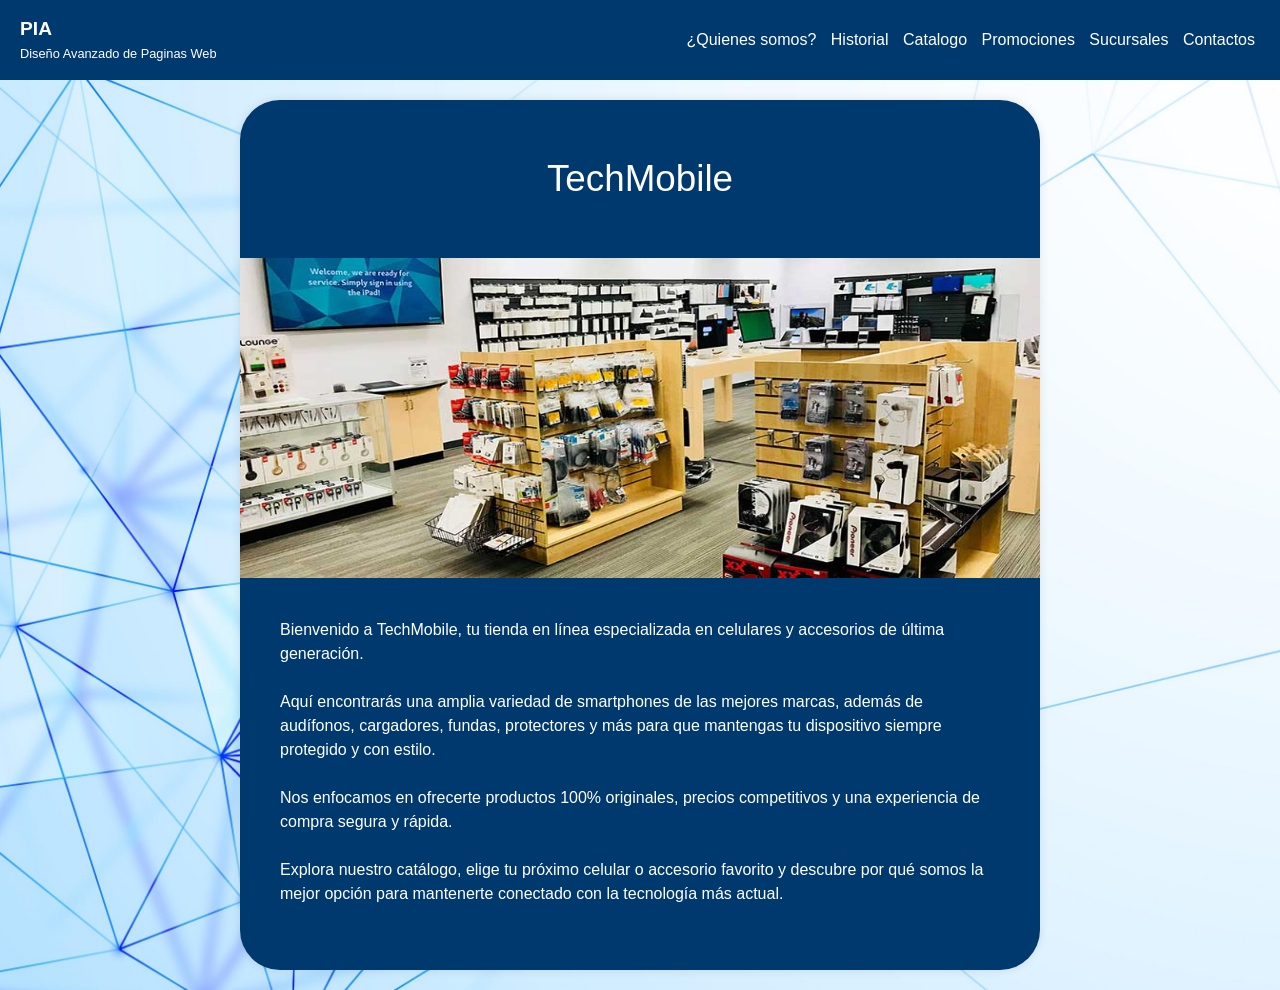
==== index.html @ 8927b930 "Update and rename Index.html to index.html" ====
<!DOCTYPE html>
<html lang="es">
<head>
<meta charset="UTF-8">
<title>TechMobile</title>
<link rel="stylesheet" href="styles.css">
</head>
<body>
<header id="main-header">
    <a id="logo-header" href="#">
        <span class="site-name">PIA</span>
        <span class="site-desc">Diseño Avanzado de Paginas Web</span>
    </a>
    <nav>
        <ul>
            <li><a href="somos.html">¿Quienes somos?</a></li>
            <li><a href="historia.html">Historial</a></li>
            <li><a href="catalogo.html">Catalogo</a></li>
            <li><a href="Promociones.html">Promociones</a></li>
            <li><a href="Sucursales.html">Sucursales</a></li>
            <li><a href="Contactos.html">Contactos</a></li>
        </ul>
    </nav>
    </header>
    <section id="main-content">
        <article>
            <header>
                <h1>TechMobile</h1>
            </header>
            <img src="Resursos/FTT.jpg" alt="Celulares y Accesorios">
            <div class="content">
                <p>Bienvenido a TechMobile, tu tienda en línea especializada en celulares y accesorios de última generación.</p>
                <p>Aquí encontrarás una amplia variedad de smartphones de las mejores marcas, además de audífonos, cargadores, fundas, protectores y más para que mantengas tu dispositivo siempre protegido y con estilo.</p>
                <p>Nos enfocamos en ofrecerte productos 100% originales, precios competitivos y una experiencia de compra segura y rápida.</p>
                <p>Explora nuestro catálogo, elige tu próximo celular o accesorio favorito y descubre por qué somos la mejor opción para mantenerte conectado con la tecnología más actual.</p>
            </div>
        </article>
    </section>
</body>
</html>
---- styles.css ----
body {
    margin: 0;
    padding: 0;
    font-family: Helvetica, Arial, sans-serif;
    color: #ffff; 
    background-image: url("Resursos/fondo.jpg");
    background-size: cover; 
    background-position: center; 
    background-repeat: no-repeat; 
    font-size: 1em;
    line-height: 1.5;
}


h1 {
    font-size: 2.3em;
    line-height: 1.3em;
    margin: 15px 0;
    text-align: center;
    font-weight: 300;
}

p { margin: 0 0 1.5em 0; }


img { 
    display: block; 
    max-height: 20rem;
    width: 50rem; 
    margin: 0 auto; }


#main-header {
    background: #00396e;
    color: white;
    height: 80px;
    width: 100%;
    left: 0;
    top: 0;
    position: fixed;
}

#main-header a { 
    color: white; 
    text-decoration: none; }

#logo-header { 
    float: left; 
    padding: 15px 0 0 20px; 
}
#logo-header:hover { 
    color: #b0aba0;
 }

nav { 
    float: right; 
}
nav ul { 
    margin: 0; 
    padding: 0; 
    list-style: none; 
    padding-right: 20px; 
}
nav ul li { 
    display: inline-block; 
    line-height: 80px; 
}
nav ul li a { 
    display: block; 
    padding: 0 5px; 
    text-decoration: none; 
    color: white; 
}
nav ul li a:hover { 
    background: #b0aba0; 
}

#main-content {

    margin: 100px auto 20px; 
    background: #00396e;
    width: 100%;
    max-width: 800px;
    box-shadow: 0 0 10px rgba(0, 0, 0, .1);
    border-radius: 40px;

}

#main-content header,
#main-content .content { 
    padding: 40px; 
}


.content img {
     max-width: 80%; 
    }

#logo-header .site-name {
    display: block;
    font-weight: 700;
    font-size: 1.2em;
}
#logo-header .site-desc {
    display: block;
    font-weight: 300;
    font-size: 0.8em;
}


#side-menu {
    position: fixed;
    top: 100px; 
    right: 0;
    width: 220px;
    background-color: #00396e;
    border-left: 3px solid #b0aba0;
    border-radius: 10px 0 0 10px;
    box-shadow: -3px 0 10px rgba(0,0,0,0.3);
    padding: 15px 0;
    z-index: 1000;
}

#side-menu ul {
    list-style: none;
    margin: 0;
    padding: 0;
}

#side-menu ul li {
    text-align: center;
    margin: 10px 0;
}

#side-menu ul li a {
    color: white;
    text-decoration: none;
    font-weight: bold;
    display: block;
    padding: 10px;
    transition: background 0.3s;
}

#side-menu ul li a:hover {
    background-color: #b0aba0;
    color: #00396e;
    border-radius: 5px;
}

/* Desplazamiento suave */
html {
    scroll-behavior: smooth;
}
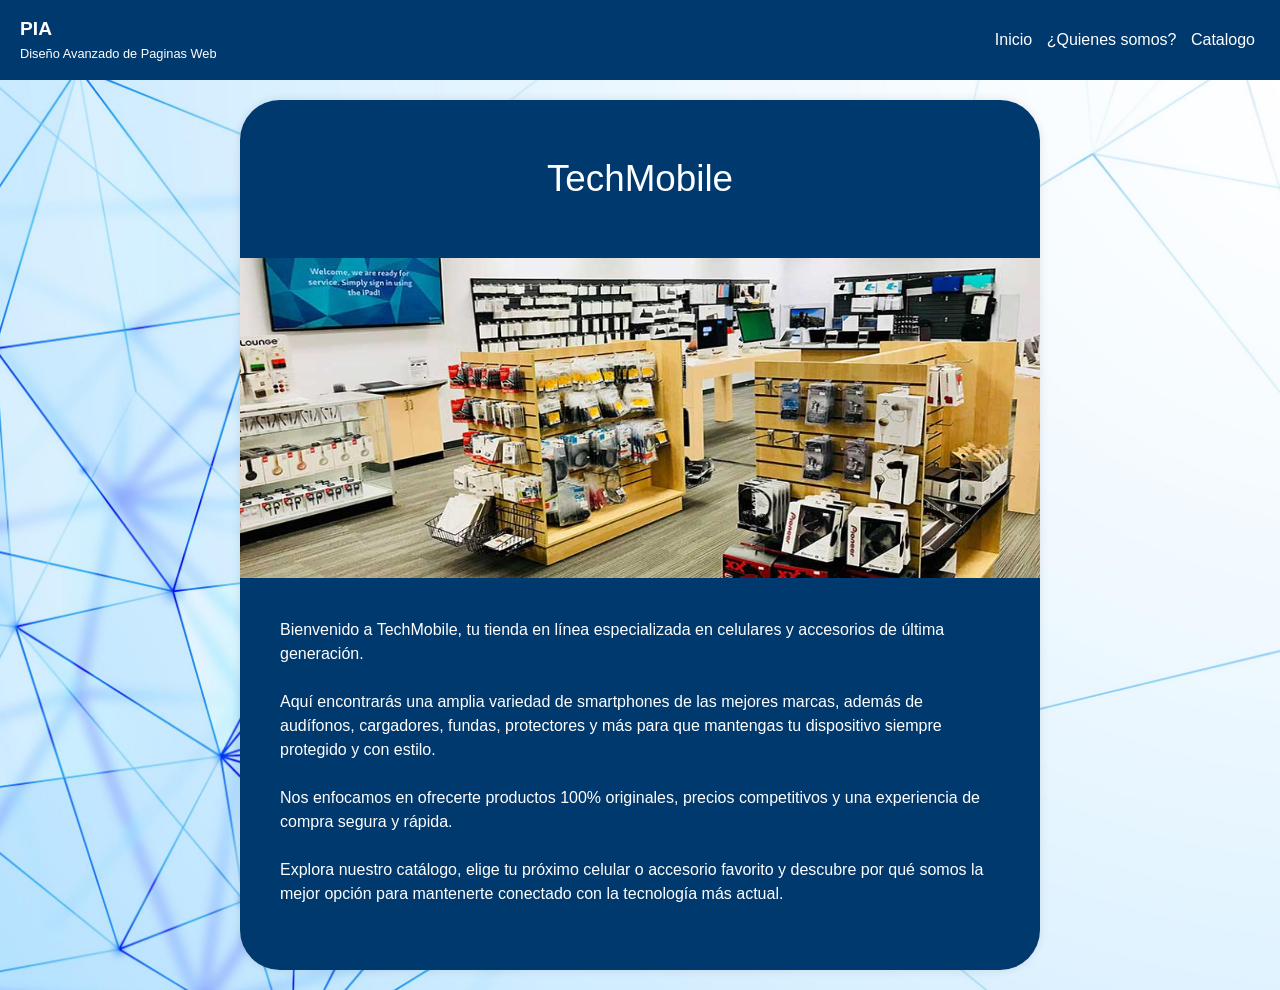
==== commit 2ade406b: "primer version 1.0" ====
--- a/index.html
+++ b/index.html
@@ -7,18 +7,15 @@
 </head>
 <body>
 <header id="main-header">
-    <a id="logo-header" href="#">
+    <a id="logo-header" href="index.html">
         <span class="site-name">PIA</span>
         <span class="site-desc">Diseño Avanzado de Paginas Web</span>
     </a>
     <nav>
         <ul>
+            <li><a href="index.html">Inicio</a></li>
             <li><a href="somos.html">¿Quienes somos?</a></li>
-            <li><a href="historia.html">Historial</a></li>
             <li><a href="catalogo.html">Catalogo</a></li>
-            <li><a href="Promociones.html">Promociones</a></li>
-            <li><a href="Sucursales.html">Sucursales</a></li>
-            <li><a href="Contactos.html">Contactos</a></li>
         </ul>
     </nav>
     </header>
@@ -37,4 +34,4 @@
         </article>
     </section>
 </body>
-</html>
+</html>
--- a/styles.css
+++ b/styles.css
@@ -147,7 +147,50 @@
     border-radius: 5px;
 }
 
-/* Desplazamiento suave */
+
 html {
     scroll-behavior: smooth;
 }
+
+
+.popup {
+  display: none;
+  position: fixed;
+  z-index: 100;
+  left: 0;
+  top: 0;
+  width: 100%;
+  height: 100%;
+  background: rgba(0, 0, 0, 0.4);
+}
+
+.popup-content {
+  background: white;
+  padding: 20px;
+  border-radius: 10px;
+  width: 300px;
+  text-align: center;
+  position: absolute;
+  top: 50%;
+  left: 50%;
+  transform: translate(-50%, -50%);
+  box-shadow: 0 0 10px rgba(0, 0, 0, 0.3);
+}
+
+.popup-content h2 {
+  color: #4CAF50;
+}
+
+.popup-content button {
+  margin-top: 15px;
+  padding: 10px 20px;
+  border: none;
+  background: #4CAF50;
+  color: white;
+  border-radius: 8px;
+  cursor: pointer;
+}
+
+.popup-content button:hover {
+  background: #45a049;
+}
